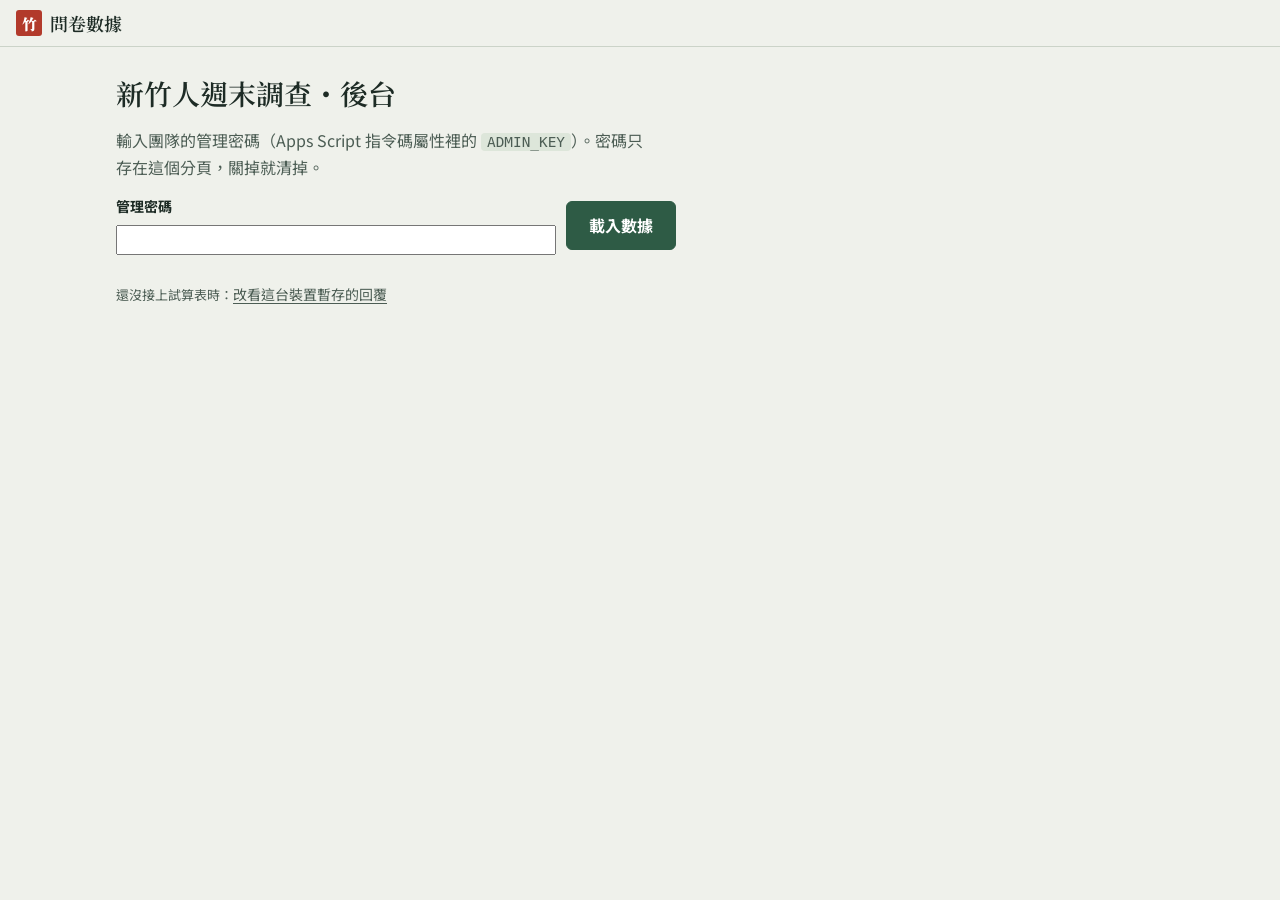
==== admin.html @ d7dbd403 "新竹人週末調查：問卷、後台與 Apps Script 接收端 Co-Authored-By: Claude Opus 5.5 <noreply@anthropic.com>" ====
<!doctype html>
<html lang="zh-Hant-TW">
<head>
<meta charset="utf-8">
<meta name="viewport" content="width=device-width,initial-scale=1,viewport-fit=cover">
<meta name="robots" content="noindex">
<title>問卷數據後台</title>
<link rel="icon" href="assets/icon.svg" type="image/svg+xml">
<link rel="stylesheet" href="https://fonts.googleapis.com/css2?family=Noto+Sans+TC:wght@400;500;700&family=Noto+Serif+TC:wght@600;900&display=swap">
<link rel="stylesheet" href="assets/style.css">
</head>
<body class="adm">
<header class="sv-top">
  <span class="brand"><i>竹</i>問卷數據</span>
  <span class="sv-count" id="n"></span>
</header>
<main class="ad-main">
  <section id="login" class="ad-login">
    <h1>新竹人週末調查・後台</h1>
    <p class="lead">輸入團隊的管理密碼（Apps Script 指令碼屬性裡的 <code>ADMIN_KEY</code>）。密碼只存在這個分頁，關掉就清掉。</p>
    <form id="loginForm" class="acts">
      <label class="f grow">管理密碼<input type="password" id="key" autocomplete="current-password" required></label>
      <button class="btn" type="submit">載入數據</button>
    </form>
    <p class="err" id="loginErr" role="alert"></p>
    <p class="note">還沒接上試算表時：<button type="button" class="link" id="localBtn">改看這台裝置暫存的回覆</button></p>
  </section>
  <section id="dash" hidden>
    <div class="ad-filters" role="group" aria-label="篩選">
      <label class="f">身分<select id="fRole"></select></label>
      <label class="f">類型<select id="fType"></select></label>
      <label class="f">年齡<select id="fAge"></select></label>
      <label class="f">來源<select id="fSrc"></select></label>
      <div class="acts ex">
        <button class="btn ghost" type="button" id="exCsv">匯出回覆 CSV</button>
        <button class="btn ghost" type="button" id="exPocket">匯出口袋名單 CSV</button>
      </div>
    </div>
    <div id="out"></div>
    <section class="ad-sec" id="lottery"></section>
  </section>
</main>
<script src="assets/config.js"></script>
<script src="assets/questions.js"></script>
<script src="assets/admin.js"></script>
</body>
</html>
---- assets/style.css ----
/* 新竹人週末調查：問卷與後台共用樣式。紙張、竹綠、印泥紅。 */
:root{--paper:#eff1eb;--sheet:#f8f9f5;--ink:#1d2b25;--ink2:#4c5d54;--line:#cbd3c8;--bam:#2e5b45;--bam2:#1e4030;--tint:#dde6da;--seal:#b23a2b;--warn:#8a5a1c;
--serif:'Noto Serif TC','Songti TC','PMingLiU',serif;--sans:'Noto Sans TC','PingFang TC','Microsoft JhengHei',system-ui,sans-serif}
*{box-sizing:border-box}
body{margin:0;background:var(--paper);color:var(--ink);font:400 16px/1.7 var(--sans);-webkit-font-smoothing:antialiased}
h1,h2,h3{font-family:var(--serif);font-weight:600;line-height:1.35;margin:0;text-wrap:balance}
p{margin:0}button,input,select,textarea{font:inherit;color:inherit}button{cursor:pointer}
:focus-visible{outline:2px solid var(--bam);outline-offset:2px}
[hidden]{display:none!important}

.sv-top{position:sticky;top:env(safe-area-inset-top,0px);z-index:5;display:flex;align-items:center;gap:16px;padding-block:10px;padding-left:max(16px,env(safe-area-inset-left,0px));padding-right:max(16px,env(safe-area-inset-right,0px));background:var(--paper);border-bottom:1px solid var(--line)}
.brand{display:flex;align-items:center;gap:8px;font:600 18px var(--serif);color:var(--ink);text-decoration:none;flex:none}
.brand i{display:grid;place-items:center;width:26px;height:26px;background:var(--seal);color:#fff;font:900 15px var(--serif);border-radius:3px;font-style:normal}
.sv-count{font-size:13px;color:var(--ink2);flex:none;font-variant-numeric:tabular-nums}
/* 進度條是一根竹子：每一節是一頁 */
.nodes{flex:1;display:flex;gap:3px;list-style:none;margin:0;padding:0;min-width:0}
.nodes li{flex:1;height:8px;background:var(--tint);border-radius:2px;transition:background .3s}
.nodes li.done{background:var(--bam)}.nodes li.now{background:#7fa38d}

.sv-main{max-width:640px;margin:0 auto;padding-block:28px 120px;padding-left:max(16px,env(safe-area-inset-left,0px));padding-right:max(16px,env(safe-area-inset-right,0px));outline:0}
.page{display:flex;flex-direction:column;gap:22px;animation:in .35s ease both}
@keyframes in{from{opacity:.001;transform:translateY(8px)}}
@media (prefers-reduced-motion:reduce){.page,.card,.stamp{animation:none!important}}
.eyebrow{font-size:12.5px;font-weight:700;letter-spacing:.08em;color:var(--bam)}
.page h1{font-size:clamp(26px,6vw,34px)}
.page h2{font-size:21px}
.lead{color:var(--ink2);max-width:60ch}
.note{font-size:13px;color:var(--ink2)}

.q{display:flex;flex-direction:column;gap:10px;border:0;margin:0;padding:0;min-width:0}
.q legend,.q>.ql{font-weight:700;font-size:16px;padding:0;margin-bottom:10px}
.q legend small,.q>.ql small{font-weight:400;color:var(--ink2);margin-left:6px;font-size:13px}
.req{color:var(--seal)}
.chips{display:flex;flex-wrap:wrap;gap:8px}
.chip{border:1px solid var(--line);background:var(--sheet);border-radius:20px;padding:7px 14px;font-size:14.5px;color:var(--ink);line-height:1.4;text-align:left}
.chip:hover{border-color:var(--bam)}
.chip[aria-pressed=true]{background:var(--bam);border-color:var(--bam);color:#fff}
.opts{display:flex;flex-direction:column;gap:10px}
.opt{display:flex;gap:12px;align-items:center;width:100%;padding:14px 16px;border:1px solid var(--line);background:var(--sheet);border-radius:8px;text-align:left;font-size:16px;line-height:1.5}
.opt b{display:grid;place-items:center;flex:none;width:28px;height:28px;border:1.5px solid var(--line);border-radius:50%;font:700 13px var(--sans);color:var(--ink2)}
.opt:hover{border-color:var(--bam)}
.opt[aria-pressed=true]{border-color:var(--bam);background:var(--tint)}
.opt[aria-pressed=true] b{background:var(--bam);border-color:var(--bam);color:#fff}
.quizq{font-size:clamp(22px,5.5vw,28px)}

.lk{display:flex;flex-direction:column;gap:8px;padding:14px 0;border-top:1px solid var(--line)}
.lk p{font-weight:500}
.scale{display:grid;grid-template-columns:repeat(5,1fr);gap:6px}
.scale button{padding:8px 2px;border:1px solid var(--line);background:var(--sheet);border-radius:6px;font-size:12.5px;line-height:1.3;color:var(--ink2)}
.scale button[aria-pressed=true]{background:var(--bam);border-color:var(--bam);color:#fff}
.scale button span{display:block;font:700 16px var(--sans)}

input[type=text],input[type=email],select,textarea{width:100%;padding:10px 12px;border:1px solid var(--line);border-radius:6px;background:#fff;font-size:16px}
textarea{min-height:96px;resize:vertical}
input:focus,textarea:focus,select:focus{border-color:var(--bam);outline:0}
label.f{display:flex;flex-direction:column;gap:6px;font-size:14px;font-weight:700;min-width:0}
.pk{display:flex;flex-direction:column;gap:12px;padding:16px;background:var(--sheet);border:1px solid var(--line);border-radius:8px}
.pk h3{font-size:16px;display:flex;justify-content:space-between;align-items:center}
.pk .two{display:grid;grid-template-columns:1fr 1fr;gap:12px}
@media (max-width:480px){.pk .two{grid-template-columns:1fr}}
.check{display:flex;gap:10px;align-items:flex-start;font-size:14px}
.check input{width:20px;height:20px;margin-top:2px;flex:none;accent-color:var(--bam)}
.trap{position:absolute;left:-9999px;width:1px;height:1px;overflow:hidden}

.acts{display:flex;flex-wrap:wrap;gap:10px;align-items:center}
.btn{display:inline-flex;align-items:center;justify-content:center;gap:6px;min-height:46px;padding:10px 22px;border:1px solid var(--bam);background:var(--bam);color:#fff;border-radius:6px;font-weight:700;text-decoration:none;font-size:16px}
.btn:hover:not(:disabled){background:var(--bam2)}
.btn:disabled{opacity:.45;cursor:not-allowed}
.btn.ghost{background:transparent;color:var(--bam)}.btn.ghost:hover{background:var(--tint)}
.btn.red{background:var(--seal);border-color:var(--seal)}.btn.red:hover{background:#8f2c20}
.link{background:none;border:0;padding:0;color:var(--ink2);text-decoration:underline;text-underline-offset:3px;font-size:14px}
.err{color:var(--seal);font-size:14px;font-weight:500}
.facts{display:flex;flex-wrap:wrap;gap:6px 18px;list-style:none;margin:0;padding:0;font-size:14px;color:var(--ink2)}
.facts li::before{content:'・';color:var(--bam)}

/* ── 新竹人卡 ── */
.card{--c:var(--bam);position:relative;overflow:hidden;background:var(--sheet);border:1px solid var(--line);border-radius:12px;padding:24px;display:flex;flex-direction:column;gap:16px;box-shadow:0 1px 0 var(--line),0 18px 40px -24px rgba(29,43,37,.45);animation:in .5s ease both}
.card::before{content:'';position:absolute;inset:0 0 auto;height:6px;background:var(--c)}
.card-hd{display:flex;justify-content:space-between;align-items:flex-start;gap:12px}
.card-id{font-size:12px;letter-spacing:.12em;color:var(--ink2);font-variant-numeric:tabular-nums}
.card h2{font-size:clamp(28px,7vw,36px);font-weight:900;color:var(--ink);margin-top:4px}
.card .code{font:700 13px var(--sans);letter-spacing:.2em;color:var(--c)}
.stamp{display:grid;place-items:center;flex:none;width:76px;height:76px;border:3px solid var(--seal);border-radius:6px;color:var(--seal);font:900 44px var(--serif);transform:rotate(-8deg);mix-blend-mode:multiply;animation:press .6s .2s cubic-bezier(.2,.8,.3,1) both}
@keyframes press{0%{transform:rotate(-8deg) scale(1.9);opacity:0}60%{opacity:1}100%{transform:rotate(-8deg) scale(1)}}
.card .line{font-family:var(--serif);font-size:18px;line-height:1.6}
.bars{display:flex;flex-direction:column;gap:8px;margin:0;padding:0;list-style:none}
.bars li{display:grid;grid-template-columns:5.5em 1fr 3em;align-items:center;gap:10px;font-size:13.5px}
.bars i{display:block;height:10px;background:var(--tint);border-radius:5px;overflow:hidden}
.bars i::after{content:'';display:block;height:100%;width:var(--w);background:var(--c);border-radius:5px}
.bars span{text-align:right;font-variant-numeric:tabular-nums;font-weight:700}
.kv{display:grid;grid-template-columns:auto 1fr;gap:6px 14px;margin:0;font-size:14.5px}
.kv dt{color:var(--ink2);font-size:13px;padding-top:1px}.kv dd{margin:0;font-weight:500;min-width:0}
.rare{padding:10px 14px;background:var(--tint);border-radius:6px;font-size:14px}
.rare b{font-variant-numeric:tabular-nums}

/* ── 後台 ── */
code{font-size:.9em;background:var(--tint);padding:1px 6px;border-radius:4px}
.ad-main{max-width:1080px;margin:0 auto;padding-block:28px 100px;padding-left:max(16px,env(safe-area-inset-left,0px));padding-right:max(16px,env(safe-area-inset-right,0px))}
.ad-login{max-width:560px;display:flex;flex-direction:column;gap:14px}
.ad-login h1{font-size:28px}
.grow{flex:1 1 240px}
.ad-filters{display:flex;flex-wrap:wrap;gap:12px;align-items:flex-end;padding-bottom:18px;border-bottom:1px solid var(--line)}
.ad-filters label.f{flex:0 1 170px}
.ad-filters .ex{margin-left:auto}
.ad-filters .btn{min-height:38px;padding:6px 12px;font-size:14px;font-weight:500}
.tiles{display:grid;grid-template-columns:repeat(auto-fit,minmax(170px,1fr));gap:12px;margin:22px 0}
.tile{padding:14px 16px;background:var(--sheet);border:1px solid var(--line);border-radius:8px;display:flex;flex-direction:column;gap:2px}
.tile b{font:700 30px var(--sans);font-variant-numeric:tabular-nums;color:var(--ink)}
.tile span{font-size:13px;color:var(--ink2);line-height:1.45}
.tile.hi{border-color:var(--bam);background:var(--tint)}
.ad-sec{padding-block:26px;border-top:1px solid var(--line);display:flex;flex-direction:column;gap:16px}
.ad-sec>h2{font-size:21px}
.ad-sec>p.hyp{font-size:14px;color:var(--ink2);max-width:72ch}
.grid2{display:grid;grid-template-columns:repeat(auto-fit,minmax(min(100%,440px),1fr));gap:28px}
.grid2>div{min-width:0;display:flex;flex-direction:column;gap:10px}
.grid2 h3{font-size:16px}
.hb{display:flex;flex-direction:column;gap:6px;margin:0;padding:0;list-style:none}
.hb li{display:grid;grid-template-columns:minmax(7em,13em) 1fr 4.6em;gap:10px;align-items:center;font-size:13.5px}
.hb li>span:first-child{min-width:0;overflow-wrap:anywhere}
.hb i{display:block;height:16px;background:var(--tint);border-radius:3px;overflow:hidden}
.hb i::after{content:'';display:block;height:100%;width:var(--w);background:var(--bam);border-radius:3px}
.hb li.top i::after{background:var(--seal)}
.hb em{font-style:normal;text-align:right;font-variant-numeric:tabular-nums;color:var(--ink2)}
.hb em b{color:var(--ink)}
.lks{display:flex;flex-direction:column;gap:14px}
.lkrow{display:flex;flex-direction:column;gap:6px}
.lkrow p{font-size:14px;display:flex;justify-content:space-between;gap:12px}
.lkrow p b{flex:none;font-variant-numeric:tabular-nums;color:var(--bam)}
.stack{display:flex;height:22px;border-radius:4px;overflow:hidden;background:var(--tint)}
.stack span{display:grid;place-items:center;font-size:11px;color:#fff;font-variant-numeric:tabular-nums;min-width:0;overflow:hidden}
.s1{background:#9c4c48}.s2{background:#c99a8f}.s3{background:#b9c2b6;color:var(--ink)!important}.s4{background:#6f9a80}.s5{background:#2e5b45}
.legend{display:flex;flex-wrap:wrap;gap:4px 14px;font-size:12px;color:var(--ink2)}
.legend i{display:inline-block;width:10px;height:10px;border-radius:2px;margin-right:4px;vertical-align:-1px}
.tw{overflow-x:auto;border:1px solid var(--line);border-radius:8px;background:var(--sheet)}
table{border-collapse:collapse;width:100%;font-size:13px}
th,td{padding:7px 10px;border-bottom:1px solid var(--line);text-align:left;vertical-align:top}
th{font-weight:700;background:var(--paper);position:sticky;top:0}
td.num,th.num{text-align:right;font-variant-numeric:tabular-nums;white-space:nowrap}
.quotes{display:flex;flex-direction:column;gap:10px;max-height:520px;overflow:auto;padding-right:4px}
.quote{padding:10px 14px;background:var(--sheet);border-left:3px solid var(--bam);border-radius:0 6px 6px 0;font-size:14.5px}
.quote small{display:block;margin-top:4px;font-size:12px;color:var(--ink2)}
.tabs2{display:flex;flex-wrap:wrap;gap:6px}
.empty{padding:28px;text-align:center;color:var(--ink2);background:var(--sheet);border:1px dashed var(--line);border-radius:8px}
.tw th{white-space:nowrap}.tw td:first-child{min-width:9em;white-space:normal}
.prize{display:flex;flex-direction:column;gap:2px;padding:12px 16px;border:1.5px dashed var(--seal);border-radius:8px;background:var(--sheet);font-size:14px;color:var(--ink2)}
.prize b{color:var(--seal);font-size:16px}
.rules{margin:0;padding-left:1.2em;font-size:13.5px;color:var(--ink2);display:flex;flex-direction:column;gap:2px}
.lot{display:flex;flex-direction:column;gap:12px;padding:16px;border:1.5px dashed var(--seal);border-radius:8px;background:var(--sheet)}
.lot .acts{margin:0}
.winners{list-style:none;margin:0;padding:0;display:flex;flex-direction:column;gap:6px}
.winners li{display:flex;justify-content:space-between;gap:12px;flex-wrap:wrap;padding:8px 12px;background:var(--paper);border-radius:6px;font-variant-numeric:tabular-nums}
.winners li b{overflow-wrap:anywhere}
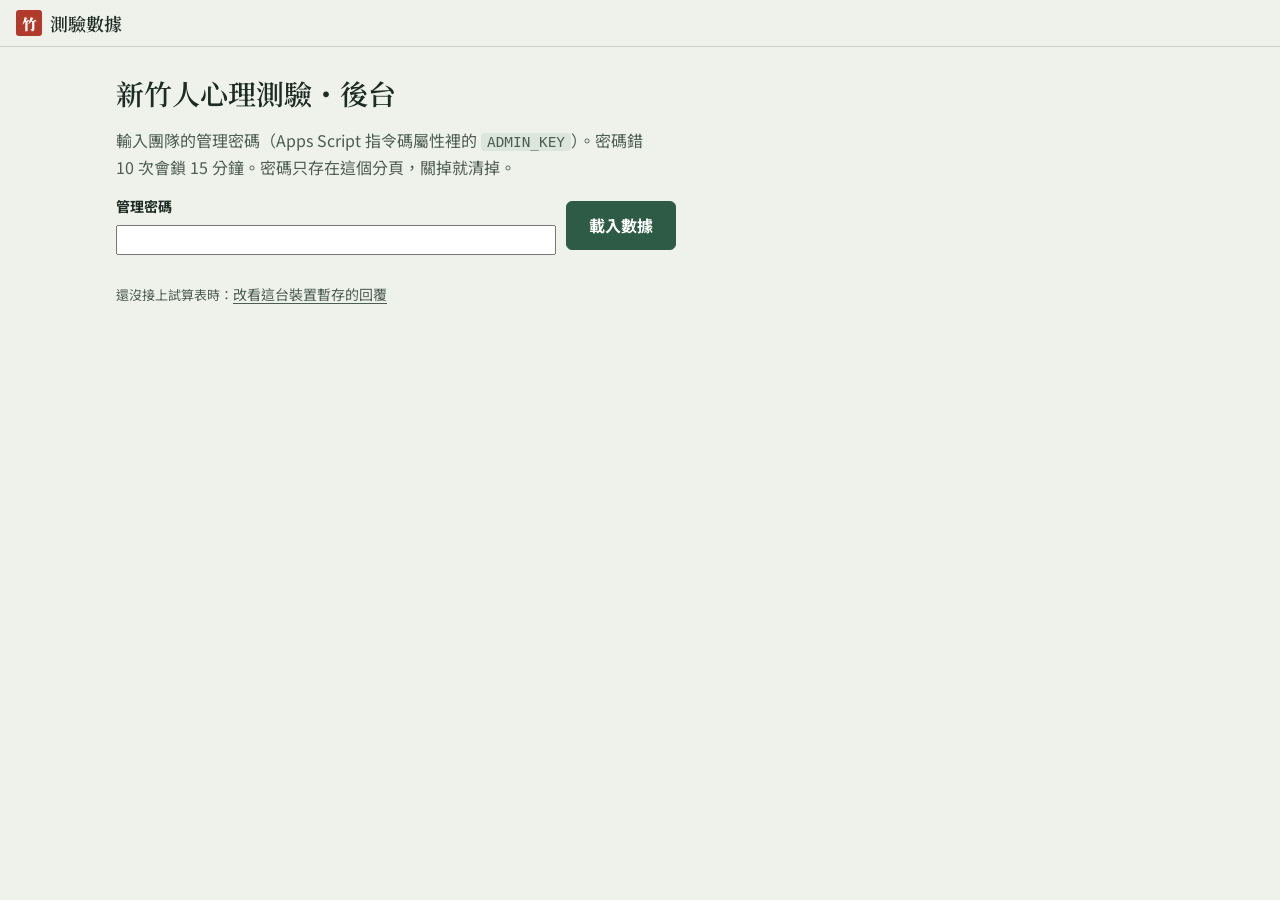
==== commit 36d43bfe: "改成心理測驗：下一題按鈕、角色插圖、禮物動畫、簡化推薦店家、搶先體驗登記、後端安全強化 Co-Authored-By: Claude Opus 5.5 <noreply@anthropic.com>" ====
--- a/admin.html
+++ b/admin.html
@@ -4,20 +4,20 @@
 <meta charset="utf-8">
 <meta name="viewport" content="width=device-width,initial-scale=1,viewport-fit=cover">
 <meta name="robots" content="noindex">
-<title>問卷數據後台</title>
+<title>測驗數據後台</title>
 <link rel="icon" href="assets/icon.svg" type="image/svg+xml">
 <link rel="stylesheet" href="https://fonts.googleapis.com/css2?family=Noto+Sans+TC:wght@400;500;700&family=Noto+Serif+TC:wght@600;900&display=swap">
 <link rel="stylesheet" href="assets/style.css">
 </head>
 <body class="adm">
 <header class="sv-top">
-  <span class="brand"><i>竹</i>問卷數據</span>
+  <span class="brand"><i>竹</i>測驗數據</span>
   <span class="sv-count" id="n"></span>
 </header>
 <main class="ad-main">
   <section id="login" class="ad-login">
-    <h1>新竹人週末調查・後台</h1>
-    <p class="lead">輸入團隊的管理密碼（Apps Script 指令碼屬性裡的 <code>ADMIN_KEY</code>）。密碼只存在這個分頁，關掉就清掉。</p>
+    <h1>新竹人心理測驗・後台</h1>
+    <p class="lead">輸入團隊的管理密碼（Apps Script 指令碼屬性裡的 <code>ADMIN_KEY</code>）。密碼錯 10 次會鎖 15 分鐘。密碼只存在這個分頁，關掉就清掉。</p>
     <form id="loginForm" class="acts">
       <label class="f grow">管理密碼<input type="password" id="key" autocomplete="current-password" required></label>
       <button class="btn" type="submit">載入數據</button>
@@ -30,7 +30,6 @@
       <label class="f">身分<select id="fRole"></select></label>
       <label class="f">類型<select id="fType"></select></label>
       <label class="f">年齡<select id="fAge"></select></label>
-      <label class="f">來源<select id="fSrc"></select></label>
       <div class="acts ex">
         <button class="btn ghost" type="button" id="exCsv">匯出回覆 CSV</button>
         <button class="btn ghost" type="button" id="exPocket">匯出口袋名單 CSV</button>
--- a/assets/style.css
+++ b/assets/style.css
@@ -150,3 +150,30 @@
 .winners{list-style:none;margin:0;padding:0;display:flex;flex-direction:column;gap:6px}
 .winners li{display:flex;justify-content:space-between;gap:12px;flex-wrap:wrap;padding:8px 12px;background:var(--paper);border-radius:6px;font-variant-numeric:tabular-nums}
 .winners li b{overflow-wrap:anywhere}
+
+/* ── 插圖與禮物動畫 ── */
+.art{position:relative;display:grid;place-items:center;padding-block:4px}
+.art svg{width:min(220px,62vw);height:auto;display:block}
+.art .stamp{position:absolute;right:0;top:0;width:64px;height:64px;font-size:36px}
+.cast{display:grid;grid-template-columns:repeat(8,1fr);gap:4px;max-width:520px}
+.cast svg{width:100%;height:auto;display:block;animation:bob 2.6s ease-in-out infinite}
+.cast span:nth-child(2n) svg{animation-delay:-1.3s}.cast span:nth-child(3n) svg{animation-delay:-.6s}
+@media (max-width:480px){.cast{grid-template-columns:repeat(4,1fr);max-width:280px}}
+@keyframes bob{50%{transform:translateY(-5px)}}
+.giftbox{display:flex;align-items:center;gap:16px;padding:14px 18px;border-radius:12px;background:linear-gradient(135deg,#fbefe6,#f8f9f5);border:1.5px solid #e9c3b5}
+.giftbox svg{flex:none;width:96px;height:auto;overflow:visible}
+.giftbox b{display:block;font:900 20px var(--serif);color:var(--seal);line-height:1.35}
+.giftbox span{display:block;font-size:13.5px;color:var(--ink2)}
+.giftbox.big{flex-direction:column;text-align:center;padding:22px}
+.giftbox.big svg{width:150px}
+.gift .box{transform-origin:80px 140px;animation:wiggle 2.8s ease-in-out infinite}
+.gift .lid{transform-origin:80px 80px;animation:hop 2.8s ease-in-out infinite}
+.gift .qm{animation:qm 2.8s ease-in-out infinite}
+.gift .spark{transform-box:fill-box;transform-origin:center;animation:twinkle 1.6s ease-in-out infinite}
+.gift .s2{animation-delay:-.5s}.gift .s3{animation-delay:-1s}
+@keyframes wiggle{0%,55%,100%{transform:rotate(0)}62%{transform:rotate(-6deg)}70%{transform:rotate(5deg)}78%{transform:rotate(-3deg)}86%{transform:rotate(0)}}
+@keyframes hop{0%,55%,100%{transform:translateY(0) rotate(0)}66%{transform:translateY(-16px) rotate(-5deg)}76%{transform:translateY(-4px) rotate(3deg)}86%{transform:translateY(0)}}
+@keyframes qm{0%,55%,100%{opacity:0;transform:translateY(8px)}68%,84%{opacity:1;transform:translateY(-6px)}}
+@keyframes twinkle{50%{transform:scale(.4);opacity:.3}}
+@media (prefers-reduced-motion:reduce){.cast svg,.gift *{animation:none!important}.gift .qm{opacity:1}}
+.addmore{align-self:flex-start}
